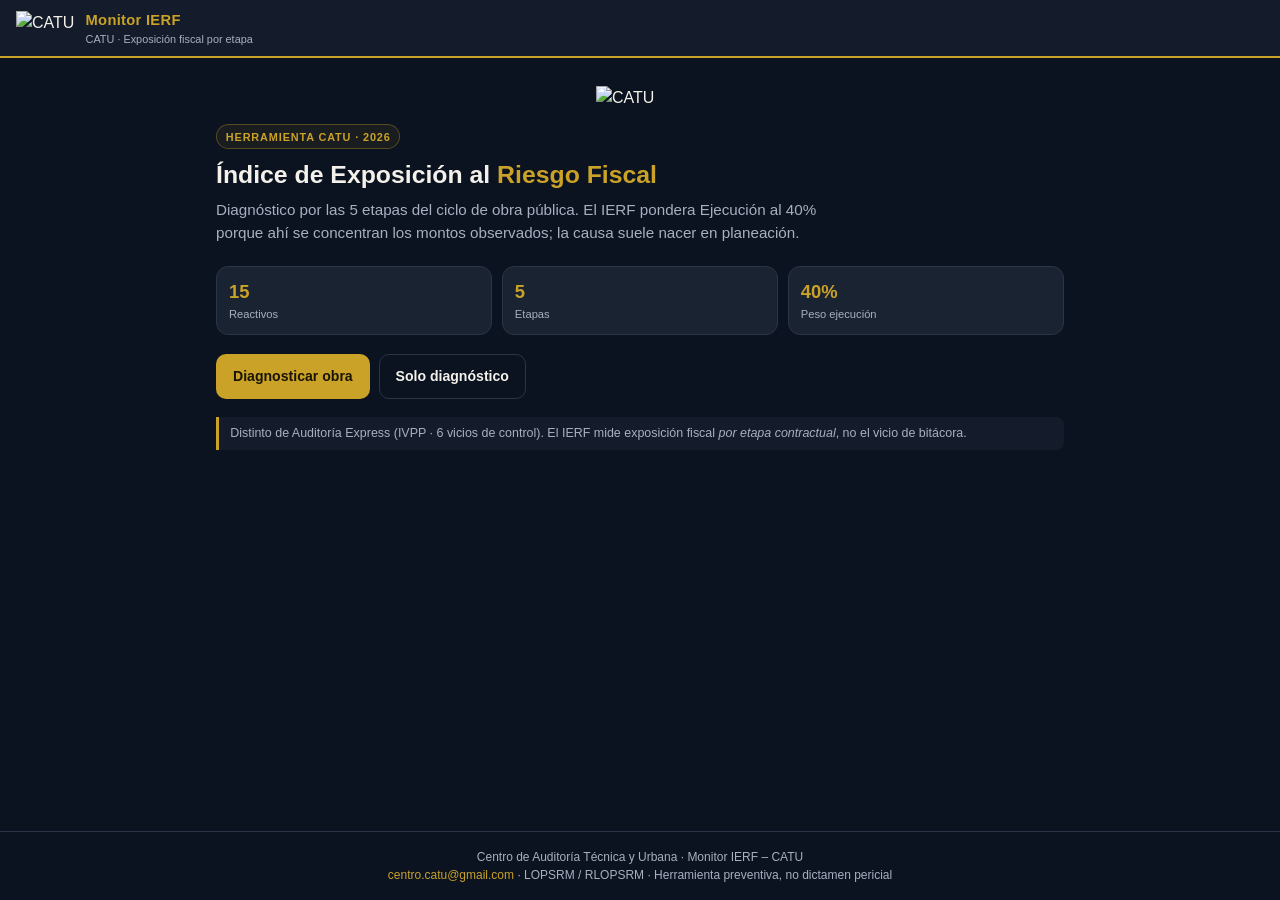
==== index.html @ d55663d1 "Membrete CATU en dictamen y rutas de logo oficial" ====
<!DOCTYPE html>
<html lang="es-MX">
<head>
  <meta charset="UTF-8" />
  <meta name="viewport" content="width=device-width, initial-scale=1, viewport-fit=cover" />
  <meta name="theme-color" content="#0B1220" />
  <meta name="description" content="Monitor IERF – CATU. Diagnostique en 15 reactivos la exposición fiscal de una obra pública por etapa del ciclo LOPSRM / RLOPSRM." />
  <meta name="apple-mobile-web-app-capable" content="yes" />
  <meta name="apple-mobile-web-app-status-bar-style" content="black-translucent" />
  <meta name="apple-mobile-web-app-title" content="Monitor IERF CATU" />
  <title>Monitor IERF – CATU</title>
  <link rel="manifest" href="manifest.json" />
  <link rel="icon" type="image/png" sizes="32x32" href="icons/favicon-32.png" />
  <link rel="apple-touch-icon" href="icons/apple-touch-icon.png" />
  <link rel="stylesheet" href="css/styles.css" />
  <link rel="stylesheet" href="css/print.css" media="print" />
</head>
<body>
  <header class="app-header">
    <div class="brand">
      <img src="icons/catu_logo_white.svg" alt="CATU" class="brand-logo" />
      <div class="brand-text">
        <h1>Monitor IERF</h1>
        <p>CATU · Exposición fiscal por etapa</p>
      </div>
    </div>
    <div class="header-actions">
      <span class="badge offline" id="offline-badge">Modo offline</span>
    </div>
  </header>

  <div class="sticky-ierf" id="sticky">
    <div class="meter">
      <div class="row">
        <span class="label">IERF ponderado</span>
        <span class="score" id="sticky-score">—</span>
      </div>
      <div class="bar pending" id="sticky-bar"><span></span></div>
    </div>
    <div>
      <div class="label" id="sticky-count">0 / 15</div>
      <div class="hint" id="sticky-hint">Semáforo a partir de 8 reactivos</div>
    </div>
  </div>

  <main>
    <section id="screen-home" class="screen active">
      <div class="hero">
        <img src="icons/logo-catu-dorado.svg" alt="CATU" class="hero-logo" />
        <span class="kicker">Herramienta CATU · 2026</span>
        <h2>Índice de Exposición al <span>Riesgo Fiscal</span></h2>
        <p class="lead">Diagnóstico por las 5 etapas del ciclo de obra pública. El IERF pondera Ejecución al 40% porque ahí se concentran los montos observados; la causa suele nacer en planeación.</p>
      </div>
      <div class="stats">
        <div class="stat"><div class="num">15</div><div class="lbl">Reactivos</div></div>
        <div class="stat"><div class="num">5</div><div class="lbl">Etapas</div></div>
        <div class="stat"><div class="num">40%</div><div class="lbl">Peso ejecución</div></div>
      </div>
      <div class="cta-row">
        <button type="button" class="btn btn-gold" id="btn-start">Diagnosticar obra</button>
        <button type="button" class="btn btn-ghost" id="home-resume" style="display:none">Reanudar</button>
        <button type="button" class="btn btn-ghost" id="btn-skip-legal-home">Solo diagnóstico</button>
      </div>
      <p class="note">Distinto de Auditoría Express (IVPP · 6 vicios de control). El IERF mide exposición fiscal <em>por etapa contractual</em>, no el vicio de bitácora.</p>
    </section>

    <section id="screen-stage" class="screen">
      <p class="section-title" id="stage-progress">Etapa 1 de 5</p>
      <h2 class="block">Ciclo legal y estado de la obra</h2>
      <p class="lead" style="margin-bottom:0.8rem">El requisito legal y los tres reactivos viven en la misma etapa. No hay un modo lectura separado.</p>
      <div class="pipeline" id="pipeline">
        <button type="button" class="pipe active" data-stage="1"><strong>E1 Planeación</strong><span class="w">15%</span></button>
        <button type="button" class="pipe" data-stage="2"><strong>E2 Presupuesto</strong><span class="w">15%</span></button>
        <button type="button" class="pipe" data-stage="3"><strong>E3 Contrato</strong><span class="w">15%</span></button>
        <button type="button" class="pipe" data-stage="4"><strong>E4 Ejecución</strong><span class="w">40%</span></button>
        <button type="button" class="pipe" data-stage="5"><strong>E5 Cierre</strong><span class="w">15%</span></button>
      </div>
      <article class="legal" id="legal">
        <div class="legal-top">
          <div>
            <div class="law" id="legal-law"></div>
            <h3 id="legal-title"></h3>
          </div>
          <button type="button" class="toggle-legal" id="toggle-legal">Ocultar marco</button>
        </div>
        <div class="legal-body">
          <p id="legal-desc"></p>
          <ul id="legal-items"></ul>
        </div>
      </article>
      <div id="questions"></div>
      <div class="nav-stage">
        <button type="button" class="btn btn-ghost" id="btn-prev">Etapa anterior</button>
        <button type="button" class="btn btn-gold" id="btn-next">Siguiente etapa</button>
      </div>
    </section>

    <section id="screen-resultado" class="screen">
      <header class="print-sheet">
        <img src="icons/logo-catu-dorado.svg" alt="CATU" class="print-logo" />
        <div class="print-meta">
          <strong>Centro de Auditoría Técnica y Urbana</strong>
          <span>Dictamen IERF · herramienta preventiva, no dictamen pericial</span>
        </div>
      </header>
      <p class="section-title">Dictamen IERF</p>
      <div class="result-head">
        <div class="ring-wrap">
          <div class="ring" id="ring" style="--p:0"></div>
          <div class="ring-inner">
            <div class="val" id="ring-val">—</div>
            <div class="sub">IERF</div>
          </div>
        </div>
        <div class="verdict">
          <span class="chip" id="verdict-badge">Dictamen pendiente</span>
          <h3 id="verdict-title">Aún no hay base suficiente</h3>
          <p id="verdict-desc"></p>
          <div class="chips">
            <span class="chip" id="chip-risk"></span>
            <span class="chip" id="chip-action"></span>
            <span class="chip" id="chip-n"></span>
          </div>
        </div>
      </div>
      <p class="section-title">Exposición por etapa</p>
      <div class="stage-bars" id="stage-bars"></div>
      <p class="section-title">Tres acciones inmediatas</p>
      <div class="findings" id="findings"></div>
      <div class="cta-row">
        <button type="button" class="btn btn-gold" id="btn-to-lead">Solicitar dictamen CATU</button>
        <button type="button" class="btn btn-ghost" id="btn-print">Imprimir / PDF</button>
        <button type="button" class="btn btn-ghost" id="btn-share">Compartir herramienta</button>
        <button type="button" class="btn btn-ghost" id="btn-reset">Empezar de nuevo</button>
      </div>
      <div id="asf-block">
        <p class="section-title">Radiografía de irregularidades</p>
        <h2 class="block">Dónde suele nacer el pliego</h2>
        <p class="caveat">Patrón observado en fiscalización de obra pública. No sustituye una cuenta pública específica; sirve para priorizar control.</p>
        <div class="asf-grid">
          <article class="asf-card"><div class="n">88%</div><h4>Montos resarcitorios en ejecución</h4><p>La falla suele nacer en planeación (Art. 23 RLOPSRM), no en la cuadrilla.</p></article>
          <article class="asf-card"><div class="n">77.7%</div><h4>Imprevistos por proyecto deficiente</h4><p>Estudios o planos incompletos que fuerzan adendas y retrasos.</p></article>
          <article class="asf-card"><div class="n">21.4%</div><h4>Parálisis por predio o vía</h4><p>Liberación no formalizada que detiene maquinaria y genera sobrecosto.</p></article>
        </div>
        <div id="asf-bars"></div>
      </div>
      <p class="section-title">Suite CATU</p>
      <div class="suite">
        <a href="https://aminramirezvilla-hue.github.io/Bitacora-de-Obra_ChecklistPublic/"><strong>Checklist Bitácora</strong><span>Cumplimiento BESOP por fase</span></a>
        <a href="../Auditoria_Express_CATU/index.html"><strong>Auditoría Express</strong><span>6 vicios críticos · IVPP</span></a>
        <a href="https://aminramirezvilla-hue.github.io/reportes-supervision-catu./"><strong>Reportes de Supervisión</strong><span>Expediente S.T.A.R.T. · Art. 53</span></a>
      </div>
    </section>

    <section id="screen-lead" class="screen">
      <p class="section-title">Canalización</p>
      <h2 class="block">Dictamen técnico-jurídico preventivo</h2>
      <p class="lead" style="margin-bottom:0.9rem">El IERF viaja con la solicitud. Un auditor sénior responde en un plazo no mayor a 24 horas hábiles a <strong>centro.catu@gmail.com</strong>.</p>
      <form class="form" id="lead-form" action="https://formspree.io/f/mljebgql" method="POST">
        <input type="hidden" name="_subject" value="Prospecto CATU · Diagnóstico IERF" />
        <input type="hidden" name="score_ierf_obtenido" id="form-score" />
        <input type="hidden" name="diagnostico_nivel" id="form-level" />
        <div class="grid-2">
          <label>Nombre completo *<input type="text" name="nombre" required placeholder="Ing. / Lic. Nombre" autocomplete="name" /></label>
          <label>Correo institucional *<input type="email" name="email" required placeholder="usuario@dependencia.gob.mx" autocomplete="email" /></label>
        </div>
        <div class="grid-2">
          <label>Cargo<input type="text" name="cargo" placeholder="Residente / Director de Obras / OIC" /></label>
          <label>Entidad / municipio / empresa *<input type="text" name="entidad" required placeholder="Municipio de Chilpancingo" /></label>
        </div>
        <div class="grid-2">
          <label>Teléfono (WhatsApp) *<input type="tel" name="telefono" required placeholder="747 000 0000" autocomplete="tel" /></label>
          <label>Monto estimado de la obra
            <select name="monto_obra">
              <option value="$1M - $10M MDP">$1M – $10M MDP</option>
              <option value="$10M - $50M MDP">$10M – $50M MDP</option>
              <option value="$50M - $200M MDP">$50M – $200M MDP</option>
              <option value="Más de $200M MDP">Más de $200M MDP</option>
            </select>
          </label>
        </div>
        <label>Contexto adicional<textarea name="mensaje_adicional" rows="3" placeholder="Pliego de observaciones, etapa actual, dependencia fiscalizadora…"></textarea></label>
        <label class="check">
          <input type="checkbox" name="privacidad" required />
          <span>Acepto el <a href="#privacidad" id="privacy-toggle">Aviso de Privacidad</a> y el uso de estos datos para contacto técnico de CATU.</span>
        </label>
        <button type="submit" class="btn btn-gold btn-block">Enviar solicitud</button>
      </form>
      <div class="privacy" id="privacy">CATU trata nombre, correo, cargo, entidad y teléfono únicamente para contactarlo respecto del dictamen IERF. No se cede a terceros ajenos a la prestación del servicio. Puede solicitar acceso, rectificación o cancelación en centro.catu@gmail.com. El puntaje se calcula en su navegador; las respuestas se envían solo si usted manda este formulario.</div>
      <div class="confirm" id="lead-ok">
        <h3>Solicitud canalizada</h3>
        <p>Los resultados IERF se enviaron al equipo técnico. Un auditor sénior se pondrá en contacto en un plazo no mayor a 24 horas hábiles.</p>
        <p id="lead-ok-extra"></p>
      </div>
      <div class="cta-row" style="margin-top:0.9rem">
        <button type="button" class="btn btn-ghost" id="lead-back">Volver al dictamen</button>
      </div>
    </section>
  </main>

  <footer class="app-foot">
    Centro de Auditoría Técnica y Urbana · Monitor IERF – CATU<br />
    <a href="mailto:centro.catu@gmail.com">centro.catu@gmail.com</a>
    · LOPSRM / RLOPSRM · Herramienta preventiva, no dictamen pericial
  </footer>
  <script src="js/data.js"></script>
  <script src="js/app.js"></script>
</body>
</html>
---- css/styles.css ----
/* Monitor IERF – CATU · navy + gold alineado a Auditoría Express / Reportes */
:root {
  --navy: #0B1220;
  --surface: #141C2B;
  --card: #1A2332;
  --gold: #C9A227;
  --gold-dim: #A68B1F;
  --text: #F4F1EA;
  --muted: #A8B0C0;
  --border: #2A3548;
  --ok: #3D7A5A;
  --ok-soft: rgba(61, 122, 90, 0.18);
  --warn: #D97706;
  --warn-soft: rgba(217, 119, 6, 0.16);
  --crit: #B91C1C;
  --crit-soft: rgba(185, 28, 28, 0.16);
  --radius: 12px;
  --shadow: 0 8px 32px rgba(0, 0, 0, 0.35);
  --header-h: 58px;
  --sticky-h: 52px;
}

*, *::before, *::after { box-sizing: border-box; margin: 0; padding: 0; }
html { scroll-behavior: smooth; }
html, body {
  min-height: 100%;
  font-family: -apple-system, BlinkMacSystemFont, "Segoe UI", Roboto, "Helvetica Neue", Arial, sans-serif;
  background: var(--navy);
  color: var(--text);
  line-height: 1.5;
  -webkit-font-smoothing: antialiased;
}
body { display: flex; flex-direction: column; min-height: 100dvh; }
img { max-width: 100%; display: block; }
button, input, select, textarea { font: inherit; color: inherit; }
button { cursor: pointer; border: 0; background: none; }
a { color: var(--gold); text-decoration: none; }
a:hover { text-decoration: underline; }
.app-header {
  position: sticky; top: 0; z-index: 50;
  height: var(--header-h);
  background: var(--surface);
  border-bottom: 2px solid var(--gold);
  display: flex; align-items: center; justify-content: space-between;
  padding: 0 1rem; gap: 0.75rem;
}
.brand { display: flex; align-items: center; gap: 0.7rem; min-width: 0; }
.brand img { height: 34px; width: auto; }
.brand-text h1 { font-size: 0.92rem; font-weight: 700; color: var(--gold); letter-spacing: 0.02em; }
.brand-text p { font-size: 0.68rem; color: var(--muted); white-space: nowrap; overflow: hidden; text-overflow: ellipsis; }
.header-actions { display: flex; align-items: center; gap: 0.5rem; }
.badge {
  font-size: 0.7rem; font-weight: 600; color: var(--gold);
  background: rgba(201,162,39,0.12); border: 1px solid rgba(201,162,39,0.35);
  padding: 0.28rem 0.65rem; border-radius: 999px; white-space: nowrap;
}
.badge.offline { display: none; }
.badge.offline.show { display: inline-flex; }
.sticky-ierf {
  position: sticky; top: var(--header-h); z-index: 40;
  background: #101826; border-bottom: 1px solid var(--border);
  padding: 0.45rem 1rem; display: none; align-items: center; gap: 1rem;
}
.sticky-ierf.show { display: flex; }
.sticky-ierf .meter { flex: 1; min-width: 0; }
.sticky-ierf .label { font-size: 0.68rem; color: var(--muted); text-transform: uppercase; letter-spacing: 0.06em; }
.sticky-ierf .row { display: flex; align-items: baseline; justify-content: space-between; gap: 0.5rem; }
.sticky-ierf .score { font-variant-numeric: tabular-nums; font-weight: 800; color: var(--gold); font-size: 1.05rem; }
.sticky-ierf .hint { font-size: 0.72rem; color: var(--muted); }
.bar { height: 6px; background: var(--border); border-radius: 99px; overflow: hidden; margin-top: 0.28rem; }
.bar > span { display: block; height: 100%; width: 0; background: var(--gold); border-radius: 99px; transition: width 0.35s ease, background 0.35s ease; }
.bar.ok > span { background: var(--ok); }
.bar.warn > span { background: var(--warn); }
.bar.crit > span { background: var(--crit); }
.bar.pending > span { background: var(--muted); }
main { flex: 1; width: 100%; max-width: 880px; margin: 0 auto; padding: 1.25rem 1rem 3rem; }
.screen { display: none; animation: fade 0.28s ease; }
.screen.active { display: block; }
@keyframes fade { from { opacity: 0; transform: translateY(6px); } to { opacity: 1; transform: none; } }
.hero { text-align: left; padding: 0.5rem 0 0.25rem; }
.hero-logo { width: 88px; margin: 0 auto 0.85rem; }
.kicker {
  display: inline-block; font-size: 0.68rem; font-weight: 700; letter-spacing: 0.08em;
  text-transform: uppercase; color: var(--gold);
  border: 1px solid rgba(201,162,39,0.35); padding: 0.2rem 0.55rem; border-radius: 999px;
  background: rgba(201,162,39,0.08);
}
.hero h2 { font-size: 1.55rem; font-weight: 800; line-height: 1.2; margin: 0.7rem 0 0.55rem; }
.hero h2 span { color: var(--gold); }
.lead { color: var(--muted); font-size: 0.95rem; max-width: 38rem; }
.stats { display: grid; grid-template-columns: repeat(3, 1fr); gap: 0.6rem; margin: 1.1rem 0 1.2rem; }
.stat { background: var(--card); border: 1px solid var(--border); border-radius: var(--radius); padding: 0.7rem 0.75rem; }
.stat .num { font-size: 1.15rem; font-weight: 800; color: var(--gold); }
.stat .lbl { font-size: 0.7rem; color: var(--muted); }
.cta-row { display: flex; flex-wrap: wrap; gap: 0.55rem; margin-top: 0.3rem; }
.btn {
  display: inline-flex; align-items: center; justify-content: center; gap: 0.4rem;
  padding: 0.7rem 1rem; border-radius: 10px; font-weight: 700; font-size: 0.88rem;
  border: 1px solid transparent; text-decoration: none;
}
.btn:hover { text-decoration: none; }
.btn-gold { background: var(--gold); color: #1a1404; }
.btn-gold:hover { background: #d4ad3a; }
.btn-ghost { background: transparent; color: var(--text); border-color: var(--border); }
.btn-ghost:hover { border-color: var(--gold); color: var(--gold); }
.btn:disabled { opacity: 0.45; cursor: not-allowed; }
.btn-block { width: 100%; }
.note {
  margin-top: 1.1rem; font-size: 0.78rem; color: var(--muted);
  border-left: 3px solid var(--gold); padding: 0.45rem 0.7rem; background: var(--surface); border-radius: 0 8px 8px 0;
}
.pipeline { display: grid; grid-template-columns: repeat(5, 1fr); gap: 0.4rem; margin: 0.9rem 0 1rem; }
.pipe {
  text-align: left; background: var(--card); border: 1px solid var(--border);
  border-radius: 10px; padding: 0.55rem 0.5rem; color: var(--muted); font-size: 0.72rem;
}
.pipe strong { display: block; color: var(--text); font-size: 0.78rem; }
.pipe .w { color: var(--gold); font-weight: 700; }
.pipe.active { border-color: var(--gold); background: rgba(201,162,39,0.08); color: var(--text); }
.pipe.done { border-color: var(--ok); }
.pipe.done strong { color: #8fcdb0; }
.legal {
  background: var(--card); border: 1px solid var(--border); border-left: 3px solid var(--gold);
  border-radius: var(--radius); padding: 1rem 1.05rem; margin-bottom: 0.9rem;
}
.legal.collapsed .legal-body { display: none; }
.legal-top { display: flex; justify-content: space-between; gap: 0.7rem; align-items: flex-start; }
.legal .law { font-size: 0.68rem; font-weight: 700; letter-spacing: 0.04em; text-transform: uppercase; color: var(--gold); }
.legal h3 { font-size: 1.05rem; margin: 0.15rem 0 0.35rem; }
.legal p { font-size: 0.86rem; color: var(--muted); }
.legal ul { margin: 0.65rem 0 0; padding: 0; list-style: none; display: grid; gap: 0.35rem; }
.legal li { font-size: 0.8rem; color: var(--text); padding-left: 0.85rem; position: relative; }
.legal li::before { content: ""; position: absolute; left: 0; top: 0.45rem; width: 6px; height: 6px; border-radius: 50%; background: var(--gold); }
.toggle-legal { font-size: 0.72rem; color: var(--gold); border: 1px solid rgba(201,162,39,0.35); border-radius: 999px; padding: 0.2rem 0.55rem; }
.q-card {
  background: var(--card); border: 1px solid var(--border); border-radius: var(--radius);
  padding: 0.9rem 1rem; margin-bottom: 0.7rem;
}
.q-meta { display: flex; justify-content: space-between; gap: 0.5rem; align-items: center; margin-bottom: 0.35rem; }
.q-id { font-size: 0.7rem; font-weight: 700; color: var(--muted); letter-spacing: 0.04em; text-transform: uppercase; }
.q-law { font-size: 0.68rem; color: var(--gold); border: 1px solid rgba(201,162,39,0.3); padding: 0.12rem 0.45rem; border-radius: 999px; }
.q-card h4 { font-size: 0.95rem; font-weight: 650; margin-bottom: 0.6rem; }
.options { display: grid; gap: 0.4rem; }
.opt {
  text-align: left; width: 100%; background: var(--surface); border: 1px solid var(--border);
  border-radius: 10px; padding: 0.65rem 0.75rem; color: var(--text); display: flex; gap: 0.65rem; align-items: flex-start;
}
.opt .key {
  flex: 0 0 1.4rem; height: 1.4rem; border-radius: 6px; background: var(--border);
  display: grid; place-items: center; font-size: 0.72rem; font-weight: 800;
}
.opt .txt { font-size: 0.84rem; }
.opt:hover { border-color: var(--gold-dim); }
.opt.sel-low { border-color: var(--ok); background: var(--ok-soft); }
.opt.sel-low .key { background: var(--ok); color: #fff; }
.opt.sel-mid { border-color: var(--warn); background: var(--warn-soft); }
.opt.sel-mid .key { background: var(--warn); color: #1a1404; }
.opt.sel-high { border-color: var(--crit); background: var(--crit-soft); }
.opt.sel-high .key { background: var(--crit); color: #fff; }
.nav-stage { display: flex; justify-content: space-between; gap: 0.5rem; margin-top: 1rem; }
.result-head { display: grid; grid-template-columns: 140px 1fr; gap: 1rem; align-items: center; margin-bottom: 1.1rem; }
.ring-wrap { display: grid; place-items: center; position: relative; }
.ring {
  --p: 0;
  width: 128px; height: 128px; border-radius: 50%;
  background: conic-gradient(var(--gold) calc(var(--p) * 1%), var(--border) 0);
  display: grid; place-items: center;
}
.ring::after {
  content: ""; width: 96px; height: 96px; border-radius: 50%; background: var(--navy);
}
.ring-inner { position: absolute; text-align: center; z-index: 1; }
.ring-inner .val { font-size: 1.6rem; font-weight: 800; color: var(--gold); line-height: 1; }
.ring-inner .sub { font-size: 0.65rem; color: var(--muted); letter-spacing: 0.06em; text-transform: uppercase; }
.verdict h3 { font-size: 1.15rem; margin: 0.2rem 0 0.35rem; }
.verdict p { font-size: 0.86rem; color: var(--muted); }
.chips { display: flex; flex-wrap: wrap; gap: 0.4rem; margin-top: 0.55rem; }
.chip { font-size: 0.72rem; padding: 0.22rem 0.5rem; border-radius: 999px; border: 1px solid var(--border); color: var(--muted); }
.chip.ok { color: #8fcdb0; border-color: var(--ok); }
.chip.warn { color: #f0c674; border-color: var(--warn); }
.chip.crit { color: #f0a8a8; border-color: var(--crit); }
.stage-bars { display: grid; gap: 0.55rem; margin: 1rem 0; }
.sbar { background: var(--card); border: 1px solid var(--border); border-radius: 10px; padding: 0.55rem 0.7rem; }
.sbar .top { display: flex; justify-content: space-between; font-size: 0.78rem; }
.sbar .top span { color: var(--muted); }
.sbar .track { height: 8px; background: var(--border); border-radius: 99px; overflow: hidden; margin-top: 0.35rem; }
.sbar .track > i { display: block; height: 100%; width: 0; background: var(--gold); transition: width 0.35s ease; }
.findings { display: grid; gap: 0.55rem; margin: 0.8rem 0 1rem; }
.find {
  background: var(--card); border: 1px solid var(--border); border-radius: var(--radius); padding: 0.75rem 0.85rem;
}
.find .tag { font-size: 0.68rem; font-weight: 700; color: var(--gold); text-transform: uppercase; letter-spacing: 0.04em; }
.find h4 { font-size: 0.9rem; margin: 0.15rem 0; }
.find p { font-size: 0.8rem; color: var(--muted); }
.asf-grid { display: grid; gap: 0.55rem; margin: 0.8rem 0 1rem; }
@media (min-width: 720px) { .asf-grid { grid-template-columns: repeat(3, 1fr); } }
.asf-card { background: var(--card); border: 1px solid var(--border); border-radius: var(--radius); padding: 0.8rem; }
.asf-card .n { font-size: 1.4rem; font-weight: 800; color: var(--gold); }
.asf-card h4 { font-size: 0.85rem; margin: 0.2rem 0; }
.asf-card p { font-size: 0.75rem; color: var(--muted); }
.caveat { font-size: 0.75rem; color: var(--muted); margin: 0.4rem 0 0.8rem; }
.inc-bar { display: grid; grid-template-columns: 1fr 3fr auto; gap: 0.55rem; align-items: center; font-size: 0.75rem; margin: 0.35rem 0; }
.inc-bar .track { height: 8px; background: var(--border); border-radius: 99px; overflow: hidden; }
.inc-bar .track > i { display: block; height: 100%; background: var(--gold); }
.inc-bar.hot .track > i { background: var(--crit); }
.form { background: var(--card); border: 1px solid var(--border); border-radius: var(--radius); padding: 1rem; display: grid; gap: 0.7rem; }
.form label { display: grid; gap: 0.25rem; font-size: 0.78rem; font-weight: 650; }
.form input, .form select, .form textarea {
  background: var(--surface); border: 1px solid var(--border); border-radius: 8px; padding: 0.55rem 0.65rem; color: var(--text);
}
.form input:focus, .form select:focus, .form textarea:focus { outline: 1px solid var(--gold); border-color: var(--gold); }
.grid-2 { display: grid; gap: 0.7rem; }
@media (min-width: 640px) { .grid-2 { grid-template-columns: 1fr 1fr; } }
.check { display: flex; gap: 0.5rem; align-items: flex-start; font-size: 0.78rem; font-weight: 400; color: var(--muted); }
.check input { margin-top: 0.2rem; }
.confirm { display: none; background: var(--ok-soft); border: 1px solid var(--ok); border-radius: var(--radius); padding: 1rem; }
.confirm.show { display: block; }
.suite { display: grid; gap: 0.5rem; margin-top: 0.8rem; }
@media (min-width: 720px) { .suite { grid-template-columns: repeat(3, 1fr); } }
.suite a {
  display: block; background: var(--surface); border: 1px solid var(--border); border-radius: 10px;
  padding: 0.7rem 0.75rem; color: var(--text); text-decoration: none;
}
.suite a:hover { border-color: var(--gold); }
.suite strong { display: block; color: var(--gold); font-size: 0.82rem; }
.suite span { font-size: 0.75rem; color: var(--muted); }
footer.app-foot {
  border-top: 1px solid var(--border); padding: 1rem; text-align: center;
  font-size: 0.75rem; color: var(--muted);
}
footer.app-foot a { color: var(--gold); }
.section-title { font-size: 0.72rem; font-weight: 700; letter-spacing: 0.08em; text-transform: uppercase; color: var(--gold); margin: 1.1rem 0 0.35rem; }
h2.block { font-size: 1.25rem; margin-bottom: 0.35rem; }
@media (max-width: 640px) {
  .pipeline { grid-template-columns: repeat(3, 1fr); }
  .result-head { grid-template-columns: 1fr; justify-items: center; text-align: center; }
  .hero h2 { font-size: 1.32rem; }
  .inc-bar { grid-template-columns: 1fr; }
}
@media print {
  .app-header, .sticky-ierf, .cta-row, .nav-stage, .form, footer.app-foot, .suite, #screen-home, #screen-stage { display: none !important; }
  #screen-resultado { display: block !important; }
  body { background: #fff; color: #111; }
}
.privacy {
  display: none; background: var(--surface); border: 1px solid var(--border);
  border-radius: var(--radius); padding: 0.8rem; font-size: 0.78rem; color: var(--muted); margin-top: 0.5rem;
}
.privacy.show { display: block; }
---- css/print.css ----
/* Dictamen IERF · alto contraste para PDF / papel */
@media print {
  * {
    -webkit-print-color-adjust: exact !important;
    print-color-adjust: exact !important;
    color-adjust: exact !important;
  }
  @page { margin: 14mm 12mm; }
  html, body {
    background: #ffffff !important;
    color: #0B1220 !important;
  }
  .app-header, .sticky-ierf, .cta-row, .nav-stage, .form, footer.app-foot,
  .suite, #screen-home, #screen-stage, .badge {
    display: none !important;
  }
  #screen-resultado, #screen-resultado.screen {
    display: block !important;
    animation: none;
  }
  main { max-width: none; padding: 0; }

  .print-sheet {
    display: flex !important;
    align-items: center;
    gap: 14px;
    border-bottom: 2px solid #C9A227;
    padding-bottom: 10px;
    margin-bottom: 16px;
  }
  .print-logo { width: 140px; height: auto; object-fit: contain; }
  .print-meta { display: flex; flex-direction: column; gap: 2px; }
  .print-meta strong { font-size: 13px; color: #0B1220 !important; }
  .print-meta span { font-size: 11px; color: #1E293B !important; }

  .section-title { color: #7A5C00 !important; }
  h2.block, .verdict h3 { color: #0B1220 !important; }
  .verdict p, .lead, .caveat, .find p, .asf-card p, .sbar .top span {
    color: #1E293B !important;
  }
  .chip {
    color: #0B1220 !important;
    border-color: #475569 !important;
    background: #F8FAFC !important;
  }
  .chip.ok { color: #14532D !important; border-color: #166534 !important; background: #ECFDF3 !important; }
  .chip.warn { color: #7C2D12 !important; border-color: #C2410C !important; background: #FFF7ED !important; }
  .chip.crit { color: #7F1D1D !important; border-color: #B91C1C !important; background: #FEF2F2 !important; }

  .ring {
    background: conic-gradient(#C9A227 calc(var(--p) * 1%), #CBD5E1 0) !important;
  }
  .ring::after { background: #ffffff !important; }
  .ring-inner .val { color: #7A5C00 !important; }
  .ring-inner .sub { color: #334155 !important; }

  .sbar, .find, .asf-card {
    background: #F7F4EC !important;
    border: 1px solid #334155 !important;
    color: #0B1220 !important;
    break-inside: avoid;
  }
  .sbar .top strong, .asf-card h4, .find h4 { color: #0B1220 !important; }
  .sbar .track, .inc-bar .track { background: #E2E8F0 !important; }
  .find .tag, .asf-card .n { color: #7A5C00 !important; }
  .inc-bar { color: #0B1220 !important; }
  .inc-bar .track > i { background: #C9A227 !important; }
  .inc-bar.hot .track > i { background: #B91C1C !important; }
}
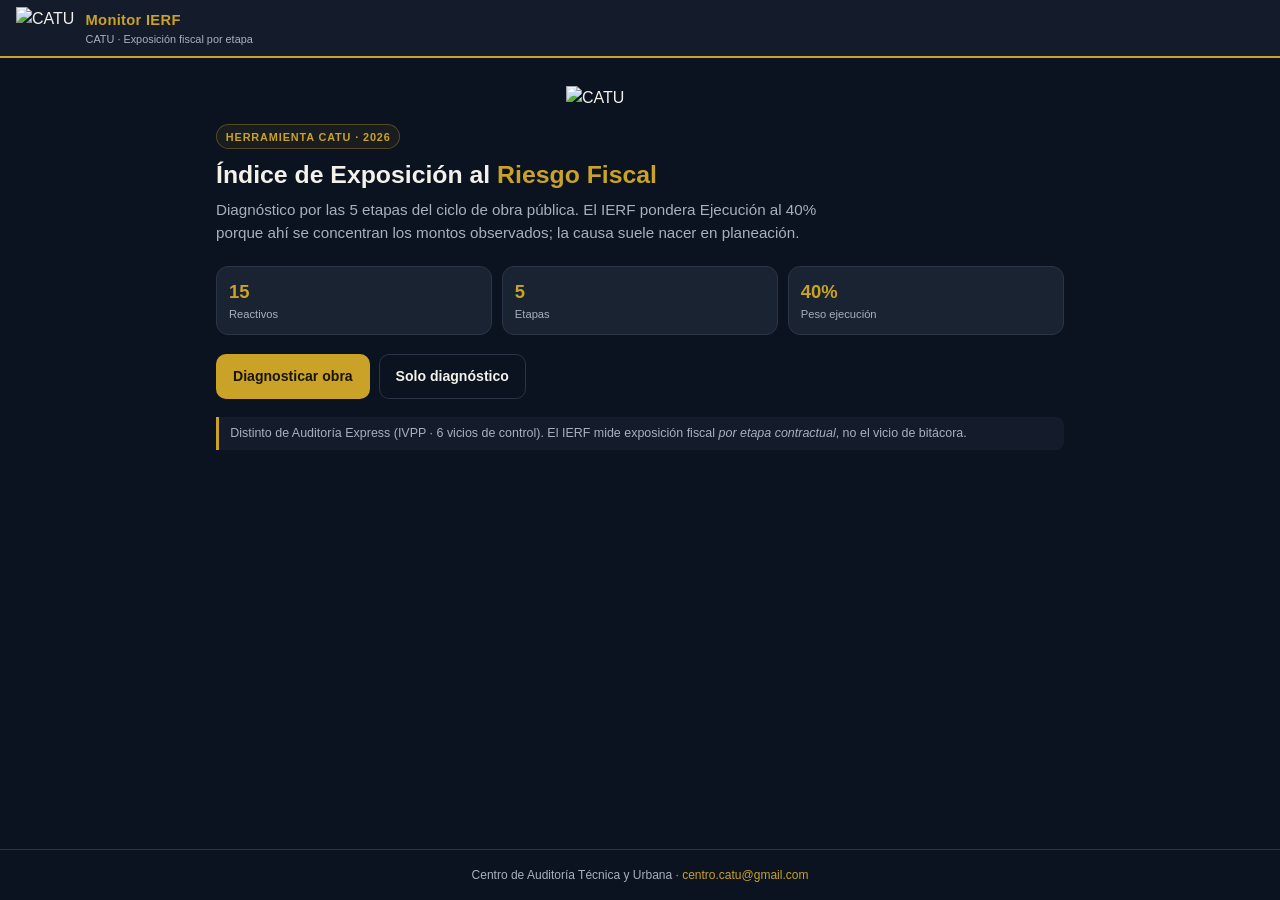
==== commit 0b0e1370: "Cargar brand.css para logo y membrete" ====
--- a/index.html
+++ b/index.html
@@ -4,15 +4,10 @@
   <meta charset="UTF-8" />
   <meta name="viewport" content="width=device-width, initial-scale=1, viewport-fit=cover" />
   <meta name="theme-color" content="#0B1220" />
-  <meta name="description" content="Monitor IERF – CATU. Diagnostique en 15 reactivos la exposición fiscal de una obra pública por etapa del ciclo LOPSRM / RLOPSRM." />
-  <meta name="apple-mobile-web-app-capable" content="yes" />
-  <meta name="apple-mobile-web-app-status-bar-style" content="black-translucent" />
-  <meta name="apple-mobile-web-app-title" content="Monitor IERF CATU" />
   <title>Monitor IERF – CATU</title>
   <link rel="manifest" href="manifest.json" />
-  <link rel="icon" type="image/png" sizes="32x32" href="icons/favicon-32.png" />
-  <link rel="apple-touch-icon" href="icons/apple-touch-icon.png" />
   <link rel="stylesheet" href="css/styles.css" />
+  <link rel="stylesheet" href="css/brand.css" />
   <link rel="stylesheet" href="css/print.css" media="print" />
 </head>
 <body>
@@ -28,7 +23,6 @@
       <span class="badge offline" id="offline-badge">Modo offline</span>
     </div>
   </header>
-
   <div class="sticky-ierf" id="sticky">
     <div class="meter">
       <div class="row">
@@ -42,7 +36,6 @@
       <div class="hint" id="sticky-hint">Semáforo a partir de 8 reactivos</div>
     </div>
   </div>
-
   <main>
     <section id="screen-home" class="screen active">
       <div class="hero">
@@ -63,11 +56,10 @@
       </div>
       <p class="note">Distinto de Auditoría Express (IVPP · 6 vicios de control). El IERF mide exposición fiscal <em>por etapa contractual</em>, no el vicio de bitácora.</p>
     </section>
-
     <section id="screen-stage" class="screen">
       <p class="section-title" id="stage-progress">Etapa 1 de 5</p>
       <h2 class="block">Ciclo legal y estado de la obra</h2>
-      <p class="lead" style="margin-bottom:0.8rem">El requisito legal y los tres reactivos viven en la misma etapa. No hay un modo lectura separado.</p>
+      <p class="lead" style="margin-bottom:0.8rem">El requisito legal y los tres reactivos viven en la misma etapa.</p>
       <div class="pipeline" id="pipeline">
         <button type="button" class="pipe active" data-stage="1"><strong>E1 Planeación</strong><span class="w">15%</span></button>
         <button type="button" class="pipe" data-stage="2"><strong>E2 Presupuesto</strong><span class="w">15%</span></button>
@@ -76,17 +68,9 @@
         <button type="button" class="pipe" data-stage="5"><strong>E5 Cierre</strong><span class="w">15%</span></button>
       </div>
       <article class="legal" id="legal">
-        <div class="legal-top">
-          <div>
-            <div class="law" id="legal-law"></div>
-            <h3 id="legal-title"></h3>
-          </div>
-          <button type="button" class="toggle-legal" id="toggle-legal">Ocultar marco</button>
-        </div>
-        <div class="legal-body">
-          <p id="legal-desc"></p>
-          <ul id="legal-items"></ul>
-        </div>
+        <div class="legal-top"><div><div class="law" id="legal-law"></div><h3 id="legal-title"></h3></div>
+          <button type="button" class="toggle-legal" id="toggle-legal">Ocultar marco</button></div>
+        <div class="legal-body"><p id="legal-desc"></p><ul id="legal-items"></ul></div>
       </article>
       <div id="questions"></div>
       <div class="nav-stage">
@@ -94,7 +78,6 @@
         <button type="button" class="btn btn-gold" id="btn-next">Siguiente etapa</button>
       </div>
     </section>
-
     <section id="screen-resultado" class="screen">
       <header class="print-sheet">
         <img src="icons/logo-catu-dorado.svg" alt="CATU" class="print-logo" />
@@ -107,10 +90,7 @@
       <div class="result-head">
         <div class="ring-wrap">
           <div class="ring" id="ring" style="--p:0"></div>
-          <div class="ring-inner">
-            <div class="val" id="ring-val">—</div>
-            <div class="sub">IERF</div>
-          </div>
+          <div class="ring-inner"><div class="val" id="ring-val">—</div><div class="sub">IERF</div></div>
         </div>
         <div class="verdict">
           <span class="chip" id="verdict-badge">Dictamen pendiente</span>
@@ -136,73 +116,51 @@
       <div id="asf-block">
         <p class="section-title">Radiografía de irregularidades</p>
         <h2 class="block">Dónde suele nacer el pliego</h2>
-        <p class="caveat">Patrón observado en fiscalización de obra pública. No sustituye una cuenta pública específica; sirve para priorizar control.</p>
+        <p class="caveat">Patrón observado en fiscalización de obra pública. No sustituye una cuenta pública específica.</p>
         <div class="asf-grid">
-          <article class="asf-card"><div class="n">88%</div><h4>Montos resarcitorios en ejecución</h4><p>La falla suele nacer en planeación (Art. 23 RLOPSRM), no en la cuadrilla.</p></article>
-          <article class="asf-card"><div class="n">77.7%</div><h4>Imprevistos por proyecto deficiente</h4><p>Estudios o planos incompletos que fuerzan adendas y retrasos.</p></article>
-          <article class="asf-card"><div class="n">21.4%</div><h4>Parálisis por predio o vía</h4><p>Liberación no formalizada que detiene maquinaria y genera sobrecosto.</p></article>
+          <article class="asf-card"><div class="n">88%</div><h4>Montos resarcitorios en ejecución</h4><p>La falla suele nacer en planeación (Art. 23 RLOPSRM).</p></article>
+          <article class="asf-card"><div class="n">77.7%</div><h4>Imprevistos por proyecto deficiente</h4><p>Estudios o planos incompletos que fuerzan adendas.</p></article>
+          <article class="asf-card"><div class="n">21.4%</div><h4>Parálisis por predio o vía</h4><p>Liberación no formalizada que detiene maquinaria.</p></article>
         </div>
         <div id="asf-bars"></div>
       </div>
       <p class="section-title">Suite CATU</p>
       <div class="suite">
         <a href="https://aminramirezvilla-hue.github.io/Bitacora-de-Obra_ChecklistPublic/"><strong>Checklist Bitácora</strong><span>Cumplimiento BESOP por fase</span></a>
-        <a href="../Auditoria_Express_CATU/index.html"><strong>Auditoría Express</strong><span>6 vicios críticos · IVPP</span></a>
+        <a href="https://aminramirezvilla-hue.github.io/Auditoria_Express_CATU/"><strong>Auditoría Express</strong><span>6 vicios críticos · IVPP</span></a>
         <a href="https://aminramirezvilla-hue.github.io/reportes-supervision-catu./"><strong>Reportes de Supervisión</strong><span>Expediente S.T.A.R.T. · Art. 53</span></a>
       </div>
     </section>
-
     <section id="screen-lead" class="screen">
       <p class="section-title">Canalización</p>
       <h2 class="block">Dictamen técnico-jurídico preventivo</h2>
-      <p class="lead" style="margin-bottom:0.9rem">El IERF viaja con la solicitud. Un auditor sénior responde en un plazo no mayor a 24 horas hábiles a <strong>centro.catu@gmail.com</strong>.</p>
+      <p class="lead" style="margin-bottom:0.9rem">El IERF viaja con la solicitud. Respuesta en 24 horas hábiles a <strong>centro.catu@gmail.com</strong>.</p>
       <form class="form" id="lead-form" action="https://formspree.io/f/mljebgql" method="POST">
         <input type="hidden" name="_subject" value="Prospecto CATU · Diagnóstico IERF" />
         <input type="hidden" name="score_ierf_obtenido" id="form-score" />
         <input type="hidden" name="diagnostico_nivel" id="form-level" />
         <div class="grid-2">
-          <label>Nombre completo *<input type="text" name="nombre" required placeholder="Ing. / Lic. Nombre" autocomplete="name" /></label>
-          <label>Correo institucional *<input type="email" name="email" required placeholder="usuario@dependencia.gob.mx" autocomplete="email" /></label>
+          <label>Nombre completo *<input type="text" name="nombre" required autocomplete="name" /></label>
+          <label>Correo institucional *<input type="email" name="email" required autocomplete="email" /></label>
         </div>
         <div class="grid-2">
-          <label>Cargo<input type="text" name="cargo" placeholder="Residente / Director de Obras / OIC" /></label>
-          <label>Entidad / municipio / empresa *<input type="text" name="entidad" required placeholder="Municipio de Chilpancingo" /></label>
+          <label>Cargo<input type="text" name="cargo" /></label>
+          <label>Entidad / municipio / empresa *<input type="text" name="entidad" required /></label>
         </div>
         <div class="grid-2">
-          <label>Teléfono (WhatsApp) *<input type="tel" name="telefono" required placeholder="747 000 0000" autocomplete="tel" /></label>
-          <label>Monto estimado de la obra
-            <select name="monto_obra">
-              <option value="$1M - $10M MDP">$1M – $10M MDP</option>
-              <option value="$10M - $50M MDP">$10M – $50M MDP</option>
-              <option value="$50M - $200M MDP">$50M – $200M MDP</option>
-              <option value="Más de $200M MDP">Más de $200M MDP</option>
-            </select>
-          </label>
+          <label>Teléfono (WhatsApp) *<input type="tel" name="telefono" required autocomplete="tel" /></label>
+          <label>Monto estimado de la obra<select name="monto_obra"><option>$1M – $10M MDP</option><option>$10M – $50M MDP</option><option>$50M – $200M MDP</option><option>Más de $200M MDP</option></select></label>
         </div>
-        <label>Contexto adicional<textarea name="mensaje_adicional" rows="3" placeholder="Pliego de observaciones, etapa actual, dependencia fiscalizadora…"></textarea></label>
-        <label class="check">
-          <input type="checkbox" name="privacidad" required />
-          <span>Acepto el <a href="#privacidad" id="privacy-toggle">Aviso de Privacidad</a> y el uso de estos datos para contacto técnico de CATU.</span>
-        </label>
+        <label>Contexto adicional<textarea name="mensaje_adicional" rows="3"></textarea></label>
+        <label class="check"><input type="checkbox" name="privacidad" required /><span>Acepto el <a href="#privacidad" id="privacy-toggle">Aviso de Privacidad</a>.</span></label>
         <button type="submit" class="btn btn-gold btn-block">Enviar solicitud</button>
       </form>
-      <div class="privacy" id="privacy">CATU trata nombre, correo, cargo, entidad y teléfono únicamente para contactarlo respecto del dictamen IERF. No se cede a terceros ajenos a la prestación del servicio. Puede solicitar acceso, rectificación o cancelación en centro.catu@gmail.com. El puntaje se calcula en su navegador; las respuestas se envían solo si usted manda este formulario.</div>
-      <div class="confirm" id="lead-ok">
-        <h3>Solicitud canalizada</h3>
-        <p>Los resultados IERF se enviaron al equipo técnico. Un auditor sénior se pondrá en contacto en un plazo no mayor a 24 horas hábiles.</p>
-        <p id="lead-ok-extra"></p>
-      </div>
-      <div class="cta-row" style="margin-top:0.9rem">
-        <button type="button" class="btn btn-ghost" id="lead-back">Volver al dictamen</button>
-      </div>
+      <div class="privacy" id="privacy">CATU trata estos datos solo para contacto del dictamen IERF. centro.catu@gmail.com</div>
+      <div class="confirm" id="lead-ok"><h3>Solicitud canalizada</h3><p>Un auditor sénior responderá en un plazo no mayor a 24 horas hábiles.</p><p id="lead-ok-extra"></p></div>
+      <div class="cta-row" style="margin-top:0.9rem"><button type="button" class="btn btn-ghost" id="lead-back">Volver al dictamen</button></div>
     </section>
   </main>
-
-  <footer class="app-foot">
-    Centro de Auditoría Técnica y Urbana · Monitor IERF – CATU<br />
-    <a href="mailto:centro.catu@gmail.com">centro.catu@gmail.com</a>
-    · LOPSRM / RLOPSRM · Herramienta preventiva, no dictamen pericial
-  </footer>
+  <footer class="app-foot">Centro de Auditoría Técnica y Urbana · <a href="mailto:centro.catu@gmail.com">centro.catu@gmail.com</a></footer>
   <script src="js/data.js"></script>
   <script src="js/app.js"></script>
 </body>
--- a/css/brand.css
+++ b/css/brand.css
@@ -0,0 +1,3 @@
+.brand img, .brand-logo { height: 42px; width: auto; object-fit: contain; }
+.hero-logo { width: 148px; height: auto; margin: 0 auto 0.85rem; object-fit: contain; display: block; }
+.print-sheet { display: none; }
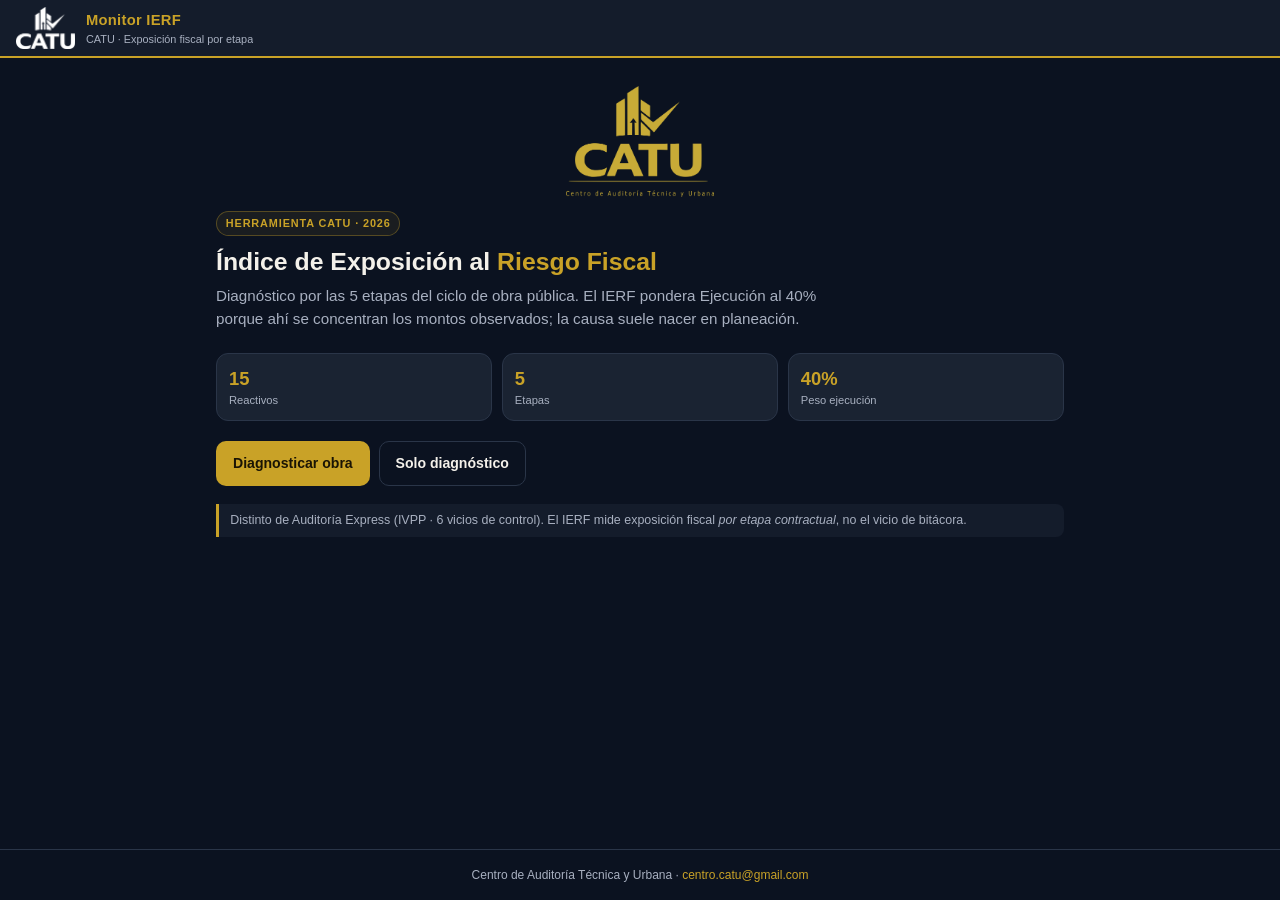
==== commit c9f04481: "Usar PNG oficial CATU en header, portada y PDF" ====
--- a/index.html
+++ b/index.html
@@ -13,7 +13,7 @@
 <body>
   <header class="app-header">
     <div class="brand">
-      <img src="icons/catu_logo_white.svg" alt="CATU" class="brand-logo" />
+      <img src="icons/catu_logo_white.png" alt="CATU" class="brand-logo" />
       <div class="brand-text">
         <h1>Monitor IERF</h1>
         <p>CATU · Exposición fiscal por etapa</p>
@@ -39,7 +39,7 @@
   <main>
     <section id="screen-home" class="screen active">
       <div class="hero">
-        <img src="icons/logo-catu-dorado.svg" alt="CATU" class="hero-logo" />
+        <img src="icons/logo-catu-dorado.png" alt="CATU" class="hero-logo" />
         <span class="kicker">Herramienta CATU · 2026</span>
         <h2>Índice de Exposición al <span>Riesgo Fiscal</span></h2>
         <p class="lead">Diagnóstico por las 5 etapas del ciclo de obra pública. El IERF pondera Ejecución al 40% porque ahí se concentran los montos observados; la causa suele nacer en planeación.</p>
@@ -80,7 +80,7 @@
     </section>
     <section id="screen-resultado" class="screen">
       <header class="print-sheet">
-        <img src="icons/logo-catu-dorado.svg" alt="CATU" class="print-logo" />
+        <img src="icons/logo-catu-dorado.png" alt="CATU" class="print-logo" />
         <div class="print-meta">
           <strong>Centro de Auditoría Técnica y Urbana</strong>
           <span>Dictamen IERF · herramienta preventiva, no dictamen pericial</span>
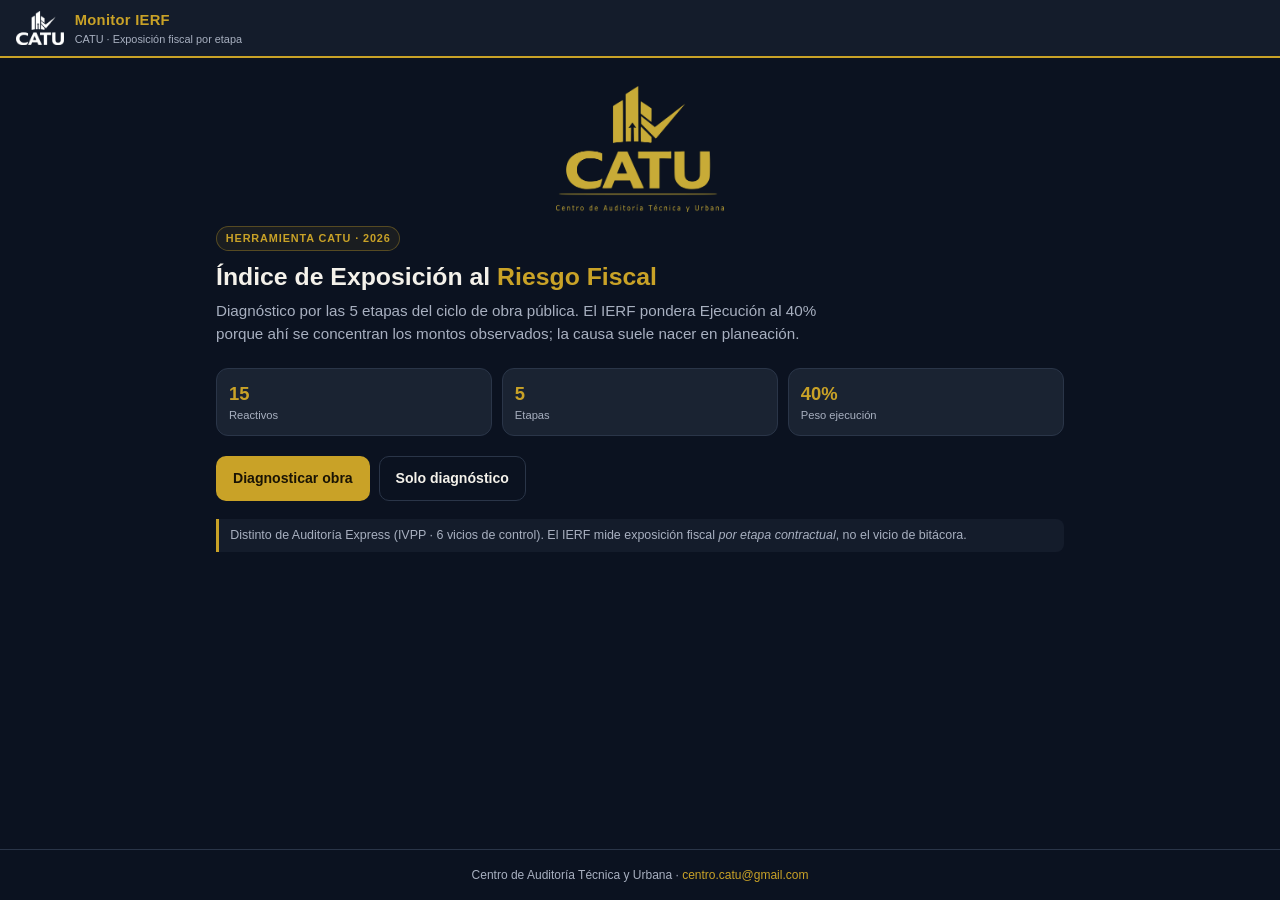
==== commit 1dfd0ccc: "Logo PNG con fallback SVG y limpieza de service worker" ====
--- a/index.html
+++ b/index.html
@@ -9,11 +9,20 @@
   <link rel="stylesheet" href="css/styles.css" />
   <link rel="stylesheet" href="css/brand.css" />
   <link rel="stylesheet" href="css/print.css" media="print" />
+  <script>
+    (function () {
+      if (!("serviceWorker" in navigator)) return;
+      navigator.serviceWorker.getRegistrations().then(function (regs) {
+        regs.forEach(function (r) { r.update(); });
+      });
+    })();
+  </script>
 </head>
 <body>
   <header class="app-header">
     <div class="brand">
-      <img src="icons/catu_logo_white.png" alt="CATU" class="brand-logo" />
+      <img src="icons/catu_logo_white.png?v=4" alt="CATU" class="brand-logo"
+        onerror="this.onerror=null;this.src='icons/catu_logo_white.svg'" />
       <div class="brand-text">
         <h1>Monitor IERF</h1>
         <p>CATU · Exposición fiscal por etapa</p>
@@ -39,7 +48,8 @@
   <main>
     <section id="screen-home" class="screen active">
       <div class="hero">
-        <img src="icons/logo-catu-dorado.png" alt="CATU" class="hero-logo" />
+        <img src="icons/logo-catu-dorado.png?v=4" alt="CATU" class="hero-logo"
+          onerror="this.onerror=null;this.src='icons/logo-catu-dorado.svg'" />
         <span class="kicker">Herramienta CATU · 2026</span>
         <h2>Índice de Exposición al <span>Riesgo Fiscal</span></h2>
         <p class="lead">Diagnóstico por las 5 etapas del ciclo de obra pública. El IERF pondera Ejecución al 40% porque ahí se concentran los montos observados; la causa suele nacer en planeación.</p>
@@ -80,7 +90,8 @@
     </section>
     <section id="screen-resultado" class="screen">
       <header class="print-sheet">
-        <img src="icons/logo-catu-dorado.png" alt="CATU" class="print-logo" />
+        <img src="icons/logo-catu-dorado.png?v=4" alt="CATU" class="print-logo"
+          onerror="this.onerror=null;this.src='icons/logo-catu-dorado.svg'" />
         <div class="print-meta">
           <strong>Centro de Auditoría Técnica y Urbana</strong>
           <span>Dictamen IERF · herramienta preventiva, no dictamen pericial</span>
--- a/css/brand.css
+++ b/css/brand.css
@@ -1,3 +1,23 @@
-.brand img, .brand-logo { height: 42px; width: auto; object-fit: contain; }
-.hero-logo { width: 148px; height: auto; margin: 0 auto 0.85rem; object-fit: contain; display: block; }
+.brand { display: flex; align-items: center; gap: 0.7rem; min-width: 0; }
+.brand-logo {
+  height: 46px;
+  width: auto;
+  max-width: 140px;
+  object-fit: contain;
+  object-position: left center;
+  flex: 0 0 auto;
+}
+.hero-logo {
+  display: block;
+  width: 168px;
+  height: auto;
+  max-height: 126px;
+  margin: 0 auto 0.85rem;
+  object-fit: contain;
+}
 .print-sheet { display: none; }
+.print-logo {
+  width: 148px;
+  height: auto;
+  object-fit: contain;
+}
